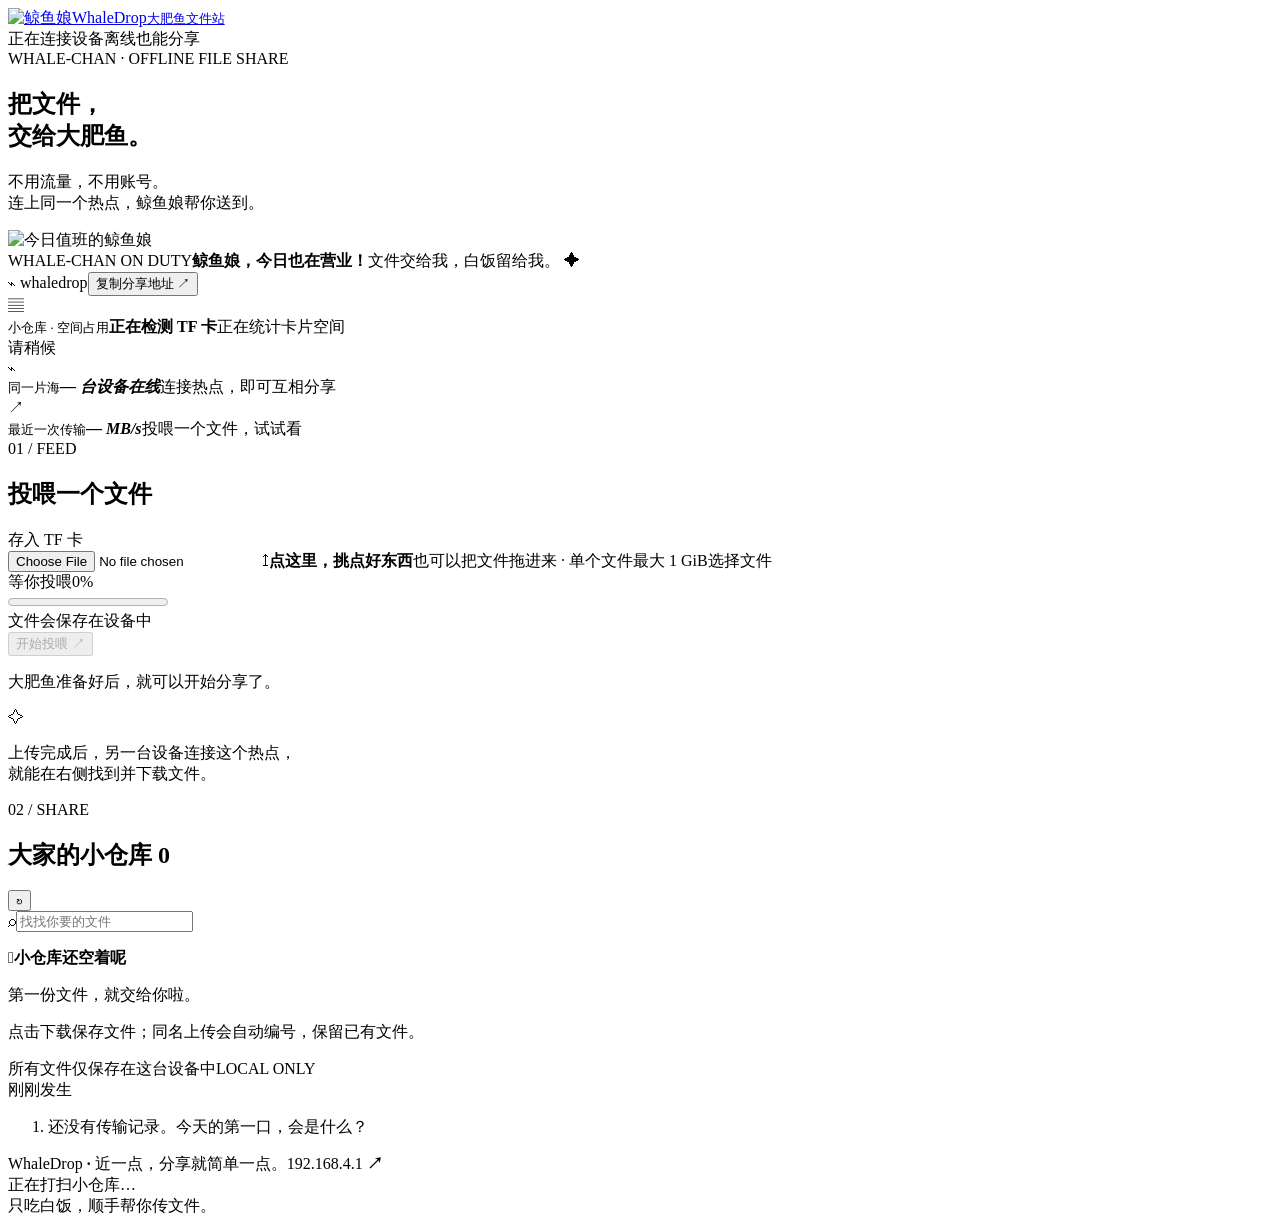
==== web/index.html @ 3f667d34 "Publish WholeDrop ESP32-S3 offline file station Add firmware, offline web assets and reproducible pa" ====
<!doctype html>
<html lang="zh-CN"><head><meta charset="utf-8"><meta name="viewport" content="width=device-width,initial-scale=1"><meta name="theme-color" content="#f5f8ff"><title>大肥鱼文件站 · WhaleDrop</title><style>/*STYLE*/</style></head>
<body><div class="shell">
<header><a class="brand" href="/" aria-label="大肥鱼文件站首页"><span class="brand-avatar"><img src="/assets/whale-idle.webp?v=__CHARACTER_VERSION__" alt="鲸鱼娘" width="52" height="52"></span><span>WhaleDrop<small>大肥鱼文件站</small></span></a><div class="connection"><i id="connectionDot"></i><span id="connectionLabel">正在连接设备</span><span class="offline-label">离线也能分享</span></div></header>
<main>
<section class="hero"><div class="hero-copy"><div class="eyebrow"><span></span> WHALE-CHAN · OFFLINE FILE SHARE</div><h1>把文件，<br>交给<span>大肥鱼。</span></h1><p>不用流量，不用账号。<br>连上同一个热点，鲸鱼娘帮你送到。</p><div class="hero-signature"><img src="/assets/whale-happy.webp?v=__CHARACTER_VERSION__" alt="今日值班的鲸鱼娘" width="112" height="102"><div><span class="mascot-tag">WHALE-CHAN ON DUTY</span><strong>鲸鱼娘，今日也在营业！</strong><span>文件交给我，白饭留给我。 ✦</span></div></div><div class="hero-pills"><span>⌁ whaledrop</span><button type="button" id="copyLink">复制分享地址 ↗</button></div></div><section class="stats" aria-label="设备状态"><div class="stat storage-stat"><span class="stat-icon">▤</span><div><small>小仓库 · 空间占用</small><strong id="storageLabel">正在检测 TF 卡</strong><span id="storageSub">正在统计卡片空间</span><div id="storageMeter" role="progressbar" aria-label="TF 卡已用空间" aria-valuemin="0" aria-valuemax="100" aria-valuenow="0"><span id="storageFill"></span></div><span id="storageFree">请稍候</span></div></div><div class="stat"><span class="stat-icon mint">⌁</span><div><small>同一片海</small><strong><span id="clients">—</span> <em>台设备在线</em></strong><span>连接热点，即可互相分享</span></div></div><div class="stat"><span class="stat-icon lavender">↗</span><div><small id="speedLabel">最近一次传输</small><strong id="speedValue">— <em>MB/s</em></strong><span id="speedSub">投喂一个文件，试试看</span></div></div></section></section>

<div class="workspace">
<section class="panel upload-panel"><div class="panel-heading"><div><span class="section-number">01 / FEED</span><h2>投喂一个文件</h2></div><span class="little-tag">存入 TF 卡</span></div>
<form id="form"><label class="drop-zone" id="dropZone" for="file"><input id="file" type="file"><span class="upload-icon">↥</span><strong id="fileLabel">点这里，挑点好东西</strong><span id="fileMeta">也可以把文件拖进来 · 单个文件最大 1 GiB</span><span class="choose-label">选择文件</span></label><div class="transfer-head"><span id="transferLabel">等你投喂</span><span id="percent">0%</span></div><progress id="progress" value="0" max="100" aria-label="上传进度"></progress><div class="transfer-detail"><span id="transferRate">文件会保存在设备中</span><button id="cancel" type="button" hidden>取消传输</button></div><button class="primary" id="uploadButton" disabled type="submit">开始投喂 <span>↗</span></button></form>
<p id="message" role="status" aria-live="polite">大肥鱼准备好后，就可以开始分享了。</p><button class="retry" id="retry" type="button" hidden>重新检测 TF 卡</button><div class="tip"><span>✧</span><p>上传完成后，另一台设备连接这个热点，<br>就能在右侧找到并下载文件。</p></div></section>
<section class="panel file-panel"><div class="panel-heading"><div><span class="section-number">02 / SHARE</span><h2>大家的小仓库 <span id="fileCount">0</span></h2></div><button class="icon-button" id="refresh" type="button" aria-label="刷新文件列表">↻</button></div><div class="search"><span>⌕</span><input id="search" type="search" placeholder="找找你要的文件" aria-label="搜索文件"></div><ul id="files" aria-label="共享文件列表"></ul><div id="empty" class="empty"><span>𓆟</span><strong>小仓库还空着呢</strong><p>第一份文件，就交给你啦。</p></div><p class="download-note">点击下载保存文件；同名上传会自动编号，保留已有文件。</p><div class="file-footer"><span id="listHint">所有文件仅保存在这台设备中</span><span>LOCAL ONLY</span></div></section>
</div>
<section class="panel benchmark"><button id="testToggle" type="button" hidden>距离测速</button><div id="testPanel" hidden><h2>距离测速 · 先下载，再原样上传</h2><p>准备数据不计入速率。测试临时文件会自动清理，不会保存到电脑。</p><label>距离 / 备注 <input id="testDistance" placeholder="例如：5 米，隔一面墙"></label><div id="testSizes"><label><input type="checkbox" value="262144" checked>256 KiB</label><label><input type="checkbox" value="1048576" checked>1 MiB</label><label><input type="checkbox" value="4194304" checked>4 MiB</label><label><input type="checkbox" value="16777216">16 MiB</label></div><button id="testStart" type="button">开始测试</button><button id="testStop" type="button" hidden>停止</button><p id="testState" role="status"></p><table><thead><tr><th>大小</th><th>下载 MB/s</th><th>上传 MB/s</th><th>校验 / 距离</th></tr></thead><tbody id="testResults"></tbody></table></div></section><section class="activity"><div class="activity-title"><span>刚刚发生</span><span class="live-dot"></span></div><ol id="history"><li class="muted">还没有传输记录。今天的第一口，会是什么？</li></ol></section>
</main><footer><span>WhaleDrop <b>·</b> 近一点，分享就简单一点。</span><span id="address">192.168.4.1 <b>↗</b></span></footer>
</div><div class="whale-stage floating-pet" id="pet" role="button" tabindex="0" aria-label="点击摸摸鲸鱼娘，按住可拖动；回车也可互动" title="点一下摸摸头，按住拖动"><div class="orbit orbit-one"></div><div class="orbit orbit-two"></div><span class="bubble bubble-one"></span><span class="bubble bubble-two"></span><span class="bubble bubble-three"></span><div class="speech" id="speech" aria-live="polite">正在打扫小仓库…</div><div class="whale-art"><!--WHALE--></div><span class="whale-caption">只吃白饭，顺手帮你传文件。</span></div><div id="toast" role="status"></div><script>/*SCRIPT*/</script></body></html>
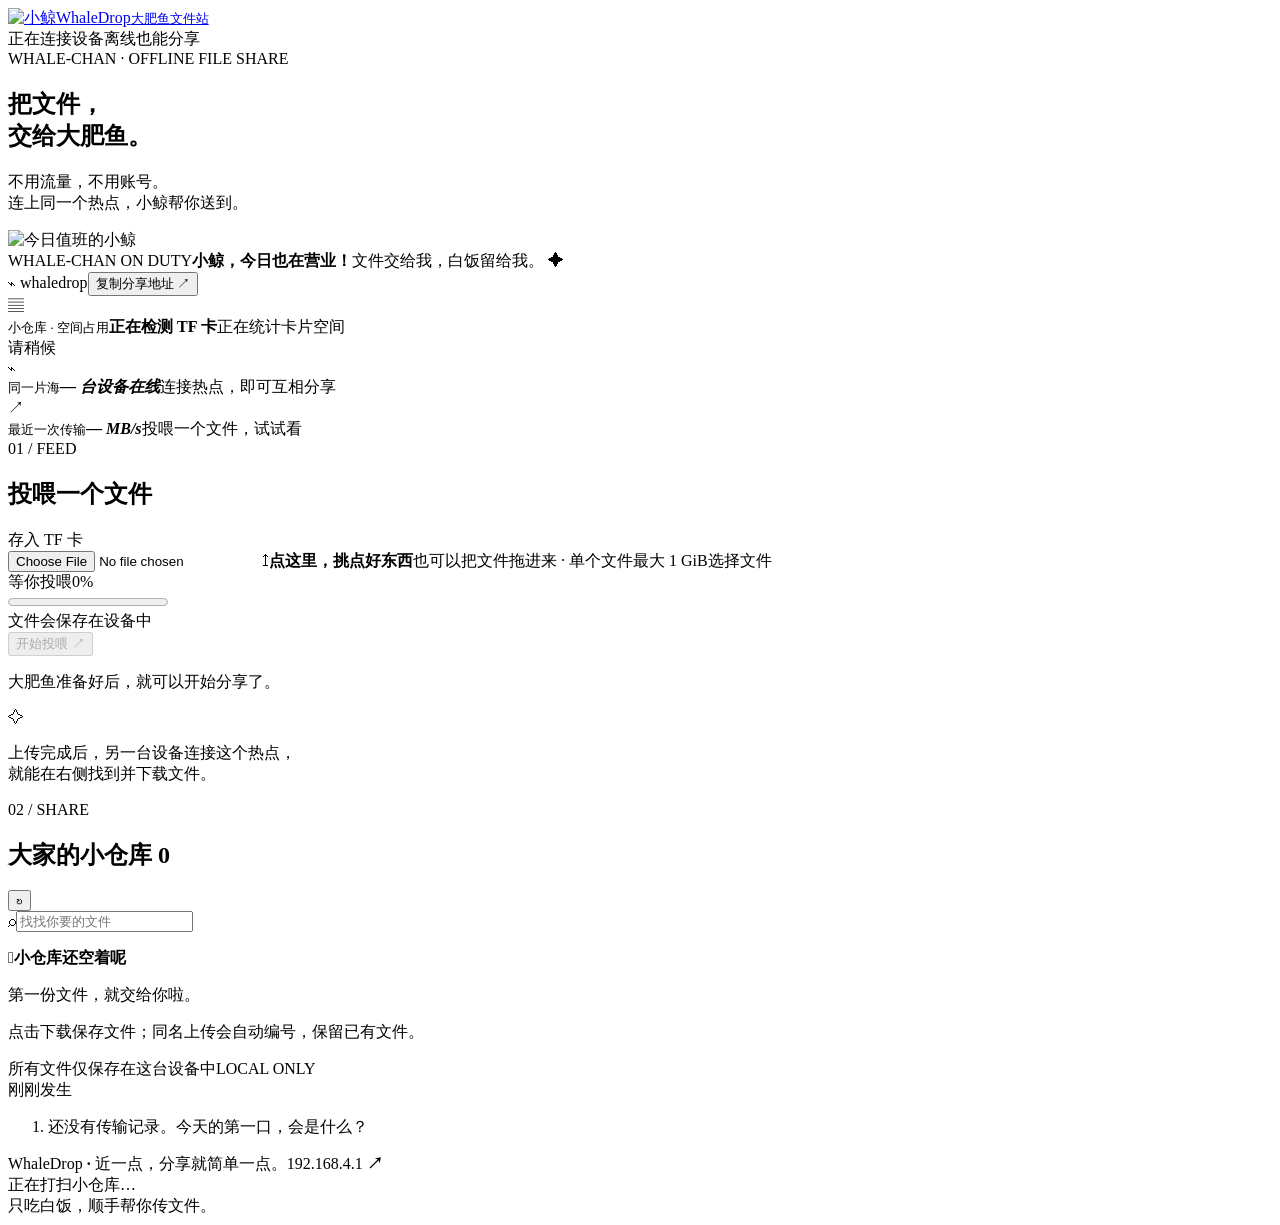
==== commit 9eb8f134: "Use a neutral companion name throughout the interface and documentation" ====
--- a/web/index.html
+++ b/web/index.html
@@ -1,9 +1,9 @@
 <!doctype html>
 <html lang="zh-CN"><head><meta charset="utf-8"><meta name="viewport" content="width=device-width,initial-scale=1"><meta name="theme-color" content="#f5f8ff"><title>大肥鱼文件站 · WhaleDrop</title><style>/*STYLE*/</style></head>
 <body><div class="shell">
-<header><a class="brand" href="/" aria-label="大肥鱼文件站首页"><span class="brand-avatar"><img src="/assets/whale-idle.webp?v=__CHARACTER_VERSION__" alt="鲸鱼娘" width="52" height="52"></span><span>WhaleDrop<small>大肥鱼文件站</small></span></a><div class="connection"><i id="connectionDot"></i><span id="connectionLabel">正在连接设备</span><span class="offline-label">离线也能分享</span></div></header>
+<header><a class="brand" href="/" aria-label="大肥鱼文件站首页"><span class="brand-avatar"><img src="/assets/whale-idle.webp?v=__CHARACTER_VERSION__" alt="小鲸" width="52" height="52"></span><span>WhaleDrop<small>大肥鱼文件站</small></span></a><div class="connection"><i id="connectionDot"></i><span id="connectionLabel">正在连接设备</span><span class="offline-label">离线也能分享</span></div></header>
 <main>
-<section class="hero"><div class="hero-copy"><div class="eyebrow"><span></span> WHALE-CHAN · OFFLINE FILE SHARE</div><h1>把文件，<br>交给<span>大肥鱼。</span></h1><p>不用流量，不用账号。<br>连上同一个热点，鲸鱼娘帮你送到。</p><div class="hero-signature"><img src="/assets/whale-happy.webp?v=__CHARACTER_VERSION__" alt="今日值班的鲸鱼娘" width="112" height="102"><div><span class="mascot-tag">WHALE-CHAN ON DUTY</span><strong>鲸鱼娘，今日也在营业！</strong><span>文件交给我，白饭留给我。 ✦</span></div></div><div class="hero-pills"><span>⌁ whaledrop</span><button type="button" id="copyLink">复制分享地址 ↗</button></div></div><section class="stats" aria-label="设备状态"><div class="stat storage-stat"><span class="stat-icon">▤</span><div><small>小仓库 · 空间占用</small><strong id="storageLabel">正在检测 TF 卡</strong><span id="storageSub">正在统计卡片空间</span><div id="storageMeter" role="progressbar" aria-label="TF 卡已用空间" aria-valuemin="0" aria-valuemax="100" aria-valuenow="0"><span id="storageFill"></span></div><span id="storageFree">请稍候</span></div></div><div class="stat"><span class="stat-icon mint">⌁</span><div><small>同一片海</small><strong><span id="clients">—</span> <em>台设备在线</em></strong><span>连接热点，即可互相分享</span></div></div><div class="stat"><span class="stat-icon lavender">↗</span><div><small id="speedLabel">最近一次传输</small><strong id="speedValue">— <em>MB/s</em></strong><span id="speedSub">投喂一个文件，试试看</span></div></div></section></section>
+<section class="hero"><div class="hero-copy"><div class="eyebrow"><span></span> WHALE-CHAN · OFFLINE FILE SHARE</div><h1>把文件，<br>交给<span>大肥鱼。</span></h1><p>不用流量，不用账号。<br>连上同一个热点，小鲸帮你送到。</p><div class="hero-signature"><img src="/assets/whale-happy.webp?v=__CHARACTER_VERSION__" alt="今日值班的小鲸" width="112" height="102"><div><span class="mascot-tag">WHALE-CHAN ON DUTY</span><strong>小鲸，今日也在营业！</strong><span>文件交给我，白饭留给我。 ✦</span></div></div><div class="hero-pills"><span>⌁ whaledrop</span><button type="button" id="copyLink">复制分享地址 ↗</button></div></div><section class="stats" aria-label="设备状态"><div class="stat storage-stat"><span class="stat-icon">▤</span><div><small>小仓库 · 空间占用</small><strong id="storageLabel">正在检测 TF 卡</strong><span id="storageSub">正在统计卡片空间</span><div id="storageMeter" role="progressbar" aria-label="TF 卡已用空间" aria-valuemin="0" aria-valuemax="100" aria-valuenow="0"><span id="storageFill"></span></div><span id="storageFree">请稍候</span></div></div><div class="stat"><span class="stat-icon mint">⌁</span><div><small>同一片海</small><strong><span id="clients">—</span> <em>台设备在线</em></strong><span>连接热点，即可互相分享</span></div></div><div class="stat"><span class="stat-icon lavender">↗</span><div><small id="speedLabel">最近一次传输</small><strong id="speedValue">— <em>MB/s</em></strong><span id="speedSub">投喂一个文件，试试看</span></div></div></section></section>
 
 <div class="workspace">
 <section class="panel upload-panel"><div class="panel-heading"><div><span class="section-number">01 / FEED</span><h2>投喂一个文件</h2></div><span class="little-tag">存入 TF 卡</span></div>
@@ -13,4 +13,4 @@
 </div>
 <section class="panel benchmark"><button id="testToggle" type="button" hidden>距离测速</button><div id="testPanel" hidden><h2>距离测速 · 先下载，再原样上传</h2><p>准备数据不计入速率。测试临时文件会自动清理，不会保存到电脑。</p><label>距离 / 备注 <input id="testDistance" placeholder="例如：5 米，隔一面墙"></label><div id="testSizes"><label><input type="checkbox" value="262144" checked>256 KiB</label><label><input type="checkbox" value="1048576" checked>1 MiB</label><label><input type="checkbox" value="4194304" checked>4 MiB</label><label><input type="checkbox" value="16777216">16 MiB</label></div><button id="testStart" type="button">开始测试</button><button id="testStop" type="button" hidden>停止</button><p id="testState" role="status"></p><table><thead><tr><th>大小</th><th>下载 MB/s</th><th>上传 MB/s</th><th>校验 / 距离</th></tr></thead><tbody id="testResults"></tbody></table></div></section><section class="activity"><div class="activity-title"><span>刚刚发生</span><span class="live-dot"></span></div><ol id="history"><li class="muted">还没有传输记录。今天的第一口，会是什么？</li></ol></section>
 </main><footer><span>WhaleDrop <b>·</b> 近一点，分享就简单一点。</span><span id="address">192.168.4.1 <b>↗</b></span></footer>
-</div><div class="whale-stage floating-pet" id="pet" role="button" tabindex="0" aria-label="点击摸摸鲸鱼娘，按住可拖动；回车也可互动" title="点一下摸摸头，按住拖动"><div class="orbit orbit-one"></div><div class="orbit orbit-two"></div><span class="bubble bubble-one"></span><span class="bubble bubble-two"></span><span class="bubble bubble-three"></span><div class="speech" id="speech" aria-live="polite">正在打扫小仓库…</div><div class="whale-art"><!--WHALE--></div><span class="whale-caption">只吃白饭，顺手帮你传文件。</span></div><div id="toast" role="status"></div><script>/*SCRIPT*/</script></body></html>
+</div><div class="whale-stage floating-pet" id="pet" role="button" tabindex="0" aria-label="点击摸摸小鲸，按住可拖动；回车也可互动" title="点一下摸摸头，按住拖动"><div class="orbit orbit-one"></div><div class="orbit orbit-two"></div><span class="bubble bubble-one"></span><span class="bubble bubble-two"></span><span class="bubble bubble-three"></span><div class="speech" id="speech" aria-live="polite">正在打扫小仓库…</div><div class="whale-art"><!--WHALE--></div><span class="whale-caption">只吃白饭，顺手帮你传文件。</span></div><div id="toast" role="status"></div><script>/*SCRIPT*/</script></body></html>
